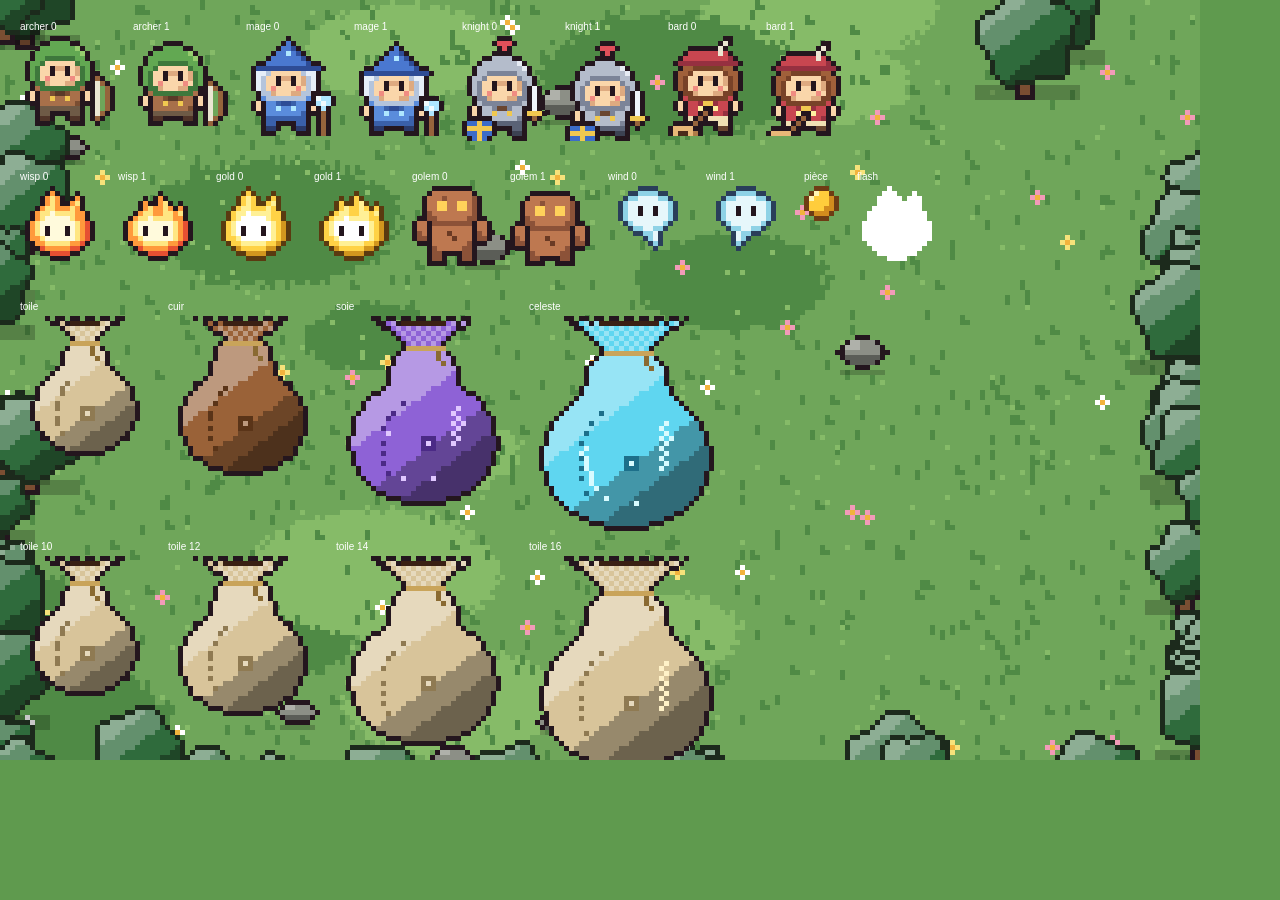
==== planche.html @ fd0fec5c "Pixel art maison : héros, élémentaires, sac à 4 paliers, prairie Tous les sprites sont dessinés dans" ====
<!doctype html>
<html lang="fr"><head><meta charset="utf-8"><title>Planche des sprites</title>
<style>body{margin:0;background:#5f9a4e;font:14px system-ui;color:#fff}canvas{image-rendering:pixelated;display:block}</style></head>
<body><canvas id="c"></canvas>
<script type="module">
import { buildSprites, bagSprite, buildMeadow } from './src/sprites.js';
import { TIERS, ZONES } from './src/data.js';
const S = buildSprites(), K = 5;
const c = document.getElementById('c'); c.width = 1200; c.height = 760; const g = c.getContext('2d');
g.imageSmoothingEnabled = false;
g.drawImage(buildMeadow(240, 152, ZONES[0]), 0, 0, 1200, 760);
let x = 20, y = 20;
const put = (img, lbl) => { g.drawImage(img, x, y + 16, img.width * K, img.height * K); g.fillStyle = '#fff'; g.fillText(lbl, x, y + 10); x += img.width * K + 18; };
for (const [id, fr] of Object.entries(S.heroes)) fr.forEach((f, i) => put(f, id + ' ' + i));
x = 20; y = 170;
for (const [id, fr] of Object.entries(S.enemies)) fr.forEach((f, i) => put(f.c, id + ' ' + i));
put(S.coin, 'pièce'); put(S.enemies.wisp[0].white, 'flash');
x = 20; y = 300;
TIERS.forEach((t, i) => { const b = bagSprite(t, 10 + i * 2, i === 3 ? 2 : i === 2 ? 1 : 0, i >= 2); put(b.c, t.id); });
x = 20; y = 540;
[10, 12, 14, 16].forEach(sz => { const b = bagSprite(TIERS[0], sz, sz === 16 ? 1 : 0, false); put(b.c, 'toile ' + sz); });
window.done = true;
</script></body></html>
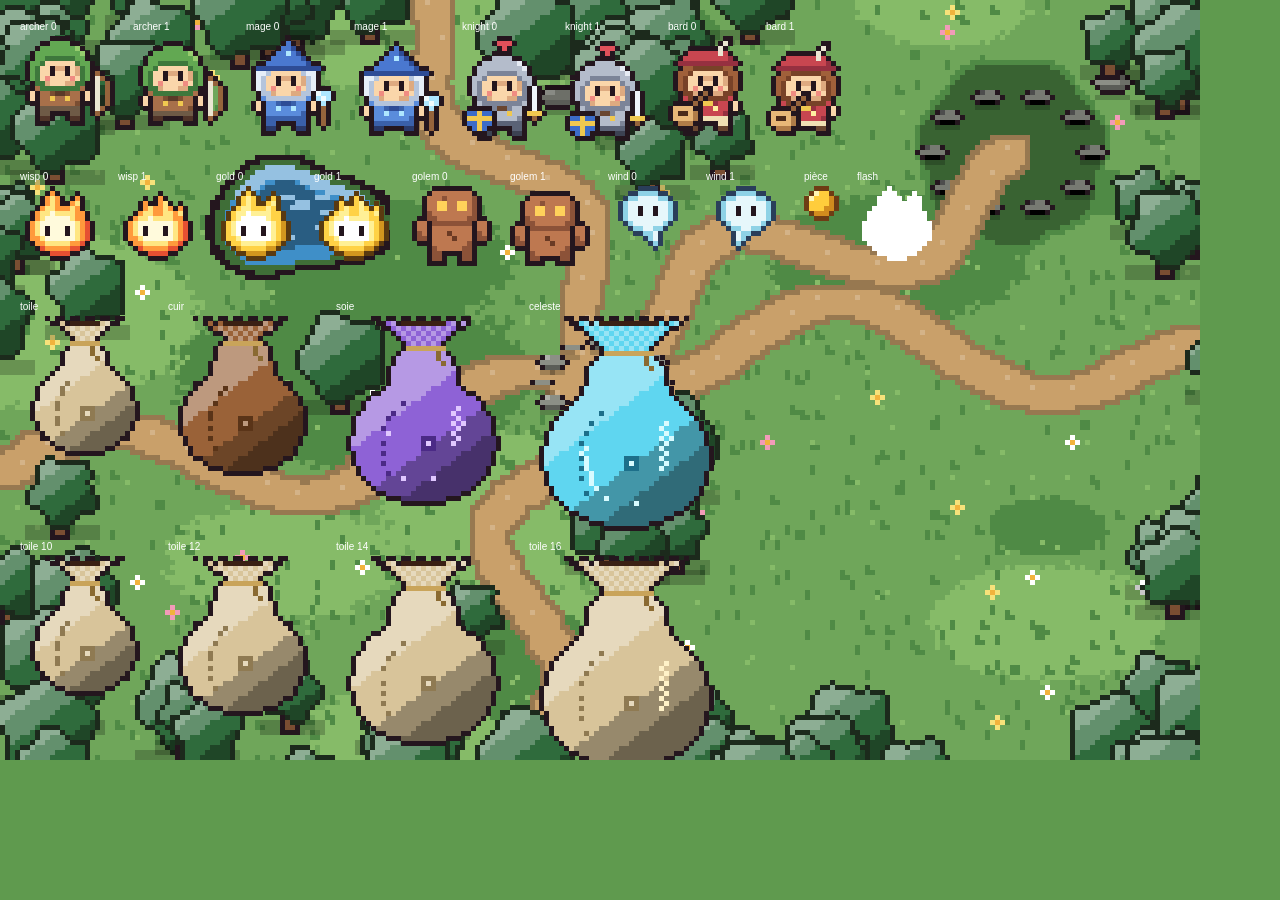
==== commit 1f598aea: "Grande map à explorer : caméra (ZQSD/WASD/flèches/boutons), mini-map cliquable La région fait enviro" ====
--- a/planche.html
+++ b/planche.html
@@ -3,12 +3,12 @@
 <style>body{margin:0;background:#5f9a4e;font:14px system-ui;color:#fff}canvas{image-rendering:pixelated;display:block}</style></head>
 <body><canvas id="c"></canvas>
 <script type="module">
-import { buildSprites, bagSprite, buildMeadow } from './src/sprites.js';
+import { buildSprites, bagSprite, buildMap } from './src/sprites.js';
 import { TIERS, ZONES } from './src/data.js';
 const S = buildSprites(), K = 5;
 const c = document.getElementById('c'); c.width = 1200; c.height = 760; const g = c.getContext('2d');
 g.imageSmoothingEnabled = false;
-g.drawImage(buildMeadow(240, 152, ZONES[0]), 0, 0, 1200, 760);
+g.drawImage(buildMap(240, 152, ZONES[0]).c, 0, 0, 1200, 760);
 let x = 20, y = 20;
 const put = (img, lbl) => { g.drawImage(img, x, y + 16, img.width * K, img.height * K); g.fillStyle = '#fff'; g.fillText(lbl, x, y + 10); x += img.width * K + 18; };
 for (const [id, fr] of Object.entries(S.heroes)) fr.forEach((f, i) => put(f, id + ' ' + i));
